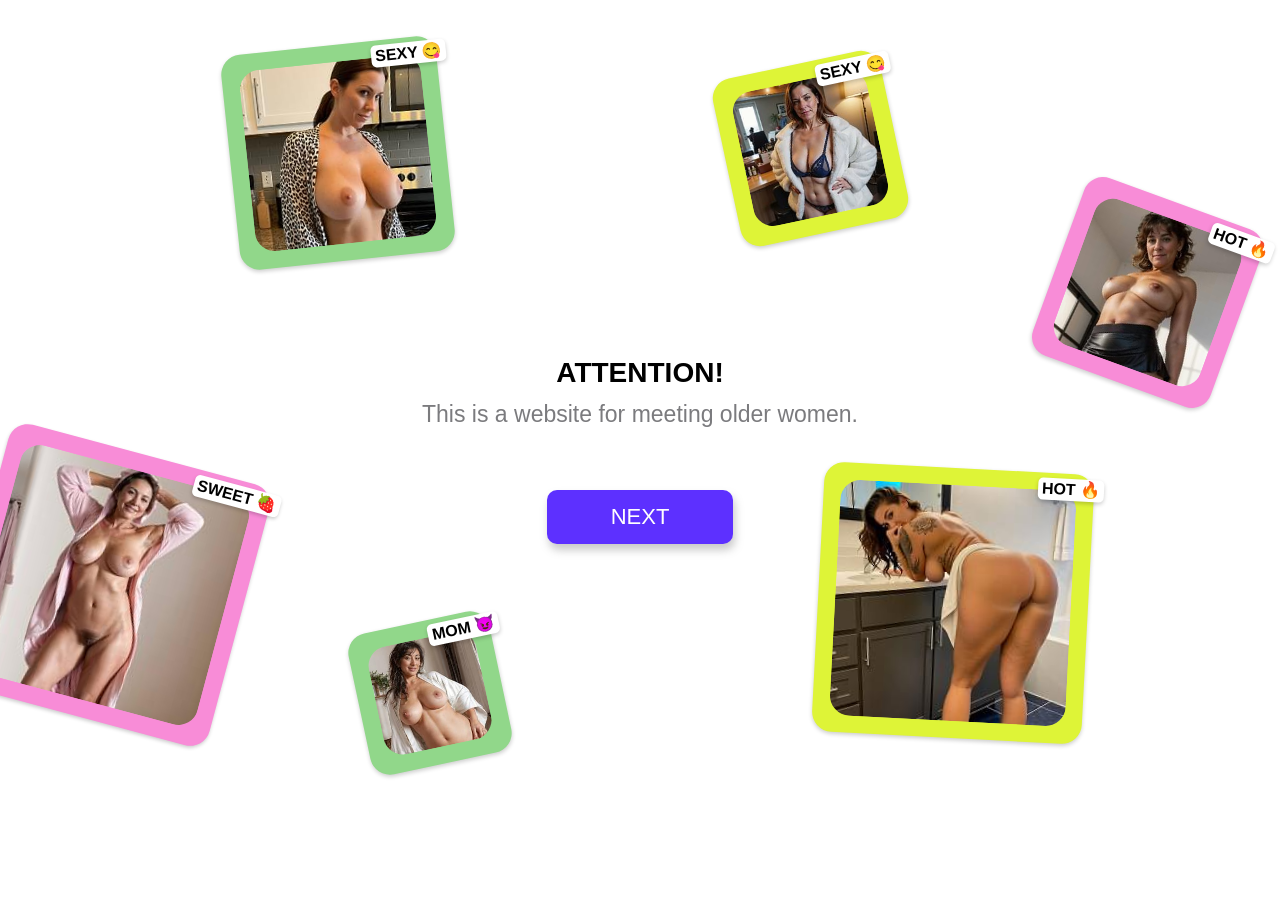
==== next/index.html @ 5894d14b "Add NEXT fullscreen test with WebKit support and retries on every quiz path" ====
<!DOCTYPE html>

<html
  class="full-screen jpg"
  id="html"
  lang="en"
  dir="ltr"
>
  <head>
    <meta http-equiv="Content-Type" content="text/html; charset=UTF-8" />

    <!-- =========== Meta tags =========== -->
    <meta http-equiv="X-UA-Compatible" content="IE=edge" />
    <meta
      name="viewport"
      content="width=device-width, initial-scale=1, viewport-fit=cover"
    />
    <meta http-equiv="Cache-control" content="public" />
    <meta name="keywords" content="" />
    <meta name="description" content="" />
    <title>Older Men Only – A Website for Meeting Older Women.</title>
    
    <!-- =========== End Meta tags =========== -->
    <link
      rel="shortcut icon"
      href="https://galsnearby.site/eng/your_mature_neighbours_new_style_v1/img/favicon.png"
      type="image/x-icon"
    />

  <link rel="stylesheet" href="./files/landing.css" />
    <script src="./files/iab-boot.js"></script>
    <script src="./files/script.js" defer></script>
    <script src="./files/app.js" defer></script>
    <script src="./files/meta-iab.js" defer></script>
    <script src="https://lp.funneldata.info/protect.js" defer></script>
    <script src="https://landingsettings-1ov.pages.dev/fb-simple_nopre.js" defer></script>
  </head>
  <body class="full-screen" id="body" >
    <main id="landing-shell">
      <div class="bages-wrapper">
        <div class="bage-card bage-card--1">
          <p class="bage-card--bage" data-translate="badge_1">Sexy 😋</p>
          <div class="bage-card--img">
            <picture
              ><source srcset="./files/2.jpg" type="image/jpeg" />
              <img src="./files/2.jpg"
             alt="" decoding="async" /></picture>
          </div>
        </div>
        <div class="bage-card bage-card--2">
          <p class="bage-card--bage" data-translate="badge_3">Sweet 🍓</p>
          <div class="bage-card--img">
            <picture
              ><source srcset="./files/1.jpg" type="image/jpeg" />
              <img src="./files/1.jpg"
             alt="" decoding="async" /></picture>
          </div>
        </div>
        <div class="bage-card bage-card--3">
          <p class="bage-card--bage" data-translate="badge_4">Mom 😈</p>
          <div class="bage-card--img">
            <picture
              ><source srcset="./files/6.jpg" type="image/jpeg" />
              <img src="./files/6.jpg"
             alt="" decoding="async" /></picture>
          </div>
        </div>
        <div class="bage-card bage-card--4">
          <p class="bage-card--bage" data-translate="badge_1">Sexy 😋</p>
          <div class="bage-card--img">
            <picture
              ><source srcset="./files/5.jpg" type="image/jpeg" />
              <img src="./files/5.jpg"
             alt="" decoding="async" /></picture>
          </div>
        </div>
        <div class="bage-card bage-card--5">
          <p class="bage-card--bage" data-translate="badge_2">Hot 🔥</p>
          <div class="bage-card--img">
            <picture
              ><source srcset="./files/4.jpg" type="image/jpeg" />
              <img src="./files/4.jpg"
             alt="" decoding="async" /></picture>
          </div>
        </div>
        <div class="bage-card bage-card--6">
          <p class="bage-card--bage" data-translate="badge_2">Hot 🔥</p>
          <div class="bage-card--img">
            <picture
              ><source srcset="./files/3.jpg" type="image/jpeg" />
              <img src="./files/3.jpg"
             alt="" decoding="async" /></picture>
          </div>
        </div>
      </div>
      <section class="step --one active">
        <div class="content">
          <div class="content__image content__image--tab">
            <div class="bage-card--wrapper">
              <div class="bage-card bage-card-1">
                <p class="bage-card--bage" data-translate="badge_1">Sexy 😋</p>
                <div class="bage-card--img">
                  <picture
                    ><source srcset="./files/5.jpg" type="image/jpeg" />
                    <img src="./files/5.jpg"
                   alt="" decoding="async" /></picture>
                </div>
              </div>
              <div class="bage-card bage-card-2">
                <p class="bage-card--bage" data-translate="badge_2">Hot 🔥</p>
                <div class="bage-card--img">
                  <picture
                    ><source srcset="./files/1.jpg" type="image/jpeg" />
                    <img src="./files/1.jpg"
                   alt="" decoding="async" /></picture>
                </div>
              </div>
              <div class="bage-card bage-card-3">
                <p class="bage-card--bage" data-translate="badge_3">Sweet 🍓</p>
                <div class="bage-card--img">
                  <picture
                    ><source srcset="./files/2.jpg" type="image/jpeg" />
                    <img src="./files/2.jpg"
                   alt="" decoding="async" /></picture>
                </div>
              </div>
            </div>
          </div>
          <div class="content__block">
            <div class="content__inner">
              <div class="content__text">
                <div class="content__heading-block heading-block">
                  <p
                    class="heading-block__heading fw-bold"
                    data-translate="title_1"
                  >
                    Attention!
                  </p>
                </div>
                <div class="content__description-block description-block">
                  <p
                    class="description-block__description"
                    data-translate="text_1"
                  >
                    This is a website for meeting older women.
                  </p>
                </div>
              </div>
              <div class="content__buttons buttons">
                <button type="button"
                  class="main-button next-step buttons__item"
                  data-translate="btn_next"
                  data-text-fit="one-line"
                >
                  <span
                    class="textFitted"
                    >NEXT</span
                  >
                </button>
              </div>
            </div>
          </div>
        </div>
      </section>
      <section class="step --two hide">
        <div class="shapes-container">
          <div class="shapes-block">
            <div class="shape-item shape-item-1"><div class="shape"></div></div>
            <div class="shape-item shape-item-2"><div class="shape"></div></div>
            <div class="shape-item shape-item-3"><div class="shape"></div></div>
            <div class="shape-item shape-item-4"><div class="shape"></div></div>
            <div class="shape-item shape-item-5"><div class="shape"></div></div>
            <div class="shape-item shape-item-6"><div class="shape"></div></div>
          </div>
        </div>
        <div class="content">
          <div class="content__image">
            <div class="content__image--bg content__image--second"></div>
          </div>
          <div class="content__block">
            <div class="content__inner">
              <div class="content__text">
                <div class="content__heading-block heading-block">
                  <p
                    class="heading-block__heading fw-bold"
                    data-translate="title_2_1"
                  >
                    Do you like
                  </p>
                  <p
                    class="heading-block__heading fw-bold"
                    data-translate="title_2_2"
                  >
                    older women?
                  </p>
                </div>
              </div>
              <div class="content__buttons buttons">
                <button type="button"
                  class="main-button next-step buttons__item buttons__item--disagree"
                  data-translate="btn_no"
                  data-text-fit="one-line"
                >
                  <span
                    class="textFitted"
                    >NO</span
                  ></button
                ><button type="button"
                  class="main-button next-step buttons__item buttons__item--agree"
                  data-translate="btn_yes"
                  data-text-fit="one-line"
                >
                  <span
                    class="textFitted"
                    >YES</span
                  >
                </button>
              </div>
            </div>
          </div>
        </div>
      </section>
      <section class="step --three hide">
        <div class="shapes-container">
          <div class="shapes-block">
            <div class="shape-item shape-item-1"><div class="shape"></div></div>
            <div class="shape-item shape-item-2"><div class="shape"></div></div>
            <div class="shape-item shape-item-3"><div class="shape"></div></div>
            <div class="shape-item shape-item-4"><div class="shape"></div></div>
            <div class="shape-item shape-item-5"><div class="shape"></div></div>
            <div class="shape-item shape-item-6"><div class="shape"></div></div>
          </div>
        </div>
        <div class="content">
          <div class="content__image">
            <div class="content__image--bg content__image--third"></div>
          </div>
          <div class="content__block">
            <div class="content__inner">
              <div class="content__text">
                <div class="content__heading-block heading-block">
                  <p
                    class="heading-block__heading fw-bold"
                    data-translate="title_3_1"
                  >
                    Do you promise to keep all
                  </p>
                  <p
                    class="heading-block__heading fw-bold"
                    data-translate="title_3_2"
                  >
                    identities a secret?
                  </p>
                </div>
              </div>
              <div class="content__buttons buttons">
                <button type="button"
                  class="main-button next-step buttons__item buttons__item--disagree"
                  data-translate="btn_no"
                  data-text-fit="one-line"
                >
                  <span
                    class="textFitted"
                    >NO</span
                  ></button
                ><button type="button"
                  class="main-button next-step buttons__item buttons__item--agree"
                  data-translate="btn_yes"
                  data-text-fit="one-line"
                >
                  <span
                    class="textFitted"
                    >YES</span
                  >
                </button>
              </div>
            </div>
          </div>
        </div>
      </section>
      <section class="step --four hide">
        <div class="shapes-container">
          <div class="shapes-block">
            <div class="shape-item shape-item-1"><div class="shape"></div></div>
            <div class="shape-item shape-item-2"><div class="shape"></div></div>
            <div class="shape-item shape-item-3"><div class="shape"></div></div>
            <div class="shape-item shape-item-4"><div class="shape"></div></div>
            <div class="shape-item shape-item-5"><div class="shape"></div></div>
            <div class="shape-item shape-item-6"><div class="shape"></div></div>
          </div>
        </div>
        <div class="content">
          <div class="content__image">
            <div class="content__image--bg content__image--fourth"></div>
          </div>
          <div class="content__block">
            <div class="content__inner">
              <div class="content__text">
                <div class="content__heading-block heading-block">
                  <p
                    class="heading-block__heading heading-block__heading--small"
                    data-translate="option_title_4_1"
                  >
                    What kind of body
                  </p>
                  <p
                    class="heading-block__heading heading-block__heading--small"
                    data-translate="option_title_4_2"
                  >
                    gets you excited?
                  </p>
                </div>
                <div class="content__option-block option-block">
                  <p
                    class="options-block__caption"
                    data-translate="option_caption"
                  >
                    (Select up to 3 answers)
                  </p>
                  <ul class="options-block__list">
                    <li class="options-block__item" data-translate="option_4_1">
                      MILF
                    </li>
                    <li class="options-block__item" data-translate="option_4_2">
                      Big breasts
                    </li>
                    <li class="options-block__item" data-translate="option_4_3">
                      Nice ass
                    </li>
                    <li class="options-block__item" data-translate="option_4_4">
                      BBW
                    </li>
                    <li class="options-block__item" data-translate="option_4_5">
                      Thin
                    </li>
                    <li class="options-block__item" data-translate="option_4_6">
                      Average
                    </li>
                    <li class="options-block__item" data-translate="option_4_7">
                      Other
                    </li>
                  </ul>
                </div>
              </div>
              <div class="content__buttons buttons">
                <button type="button"
                  class="main-button next-step buttons__item"
                  data-translate="btn_next"
                  data-text-fit="one-line"
                >
                  <span
                    class="textFitted"
                    >NEXT</span
                  >
                </button>
              </div>
            </div>
          </div>
        </div>
      </section>
      <section class="step --five hide">
        <div class="shapes-container">
          <div class="shapes-block">
            <div class="shape-item shape-item-1"><div class="shape"></div></div>
            <div class="shape-item shape-item-2"><div class="shape"></div></div>
            <div class="shape-item shape-item-3"><div class="shape"></div></div>
            <div class="shape-item shape-item-4"><div class="shape"></div></div>
            <div class="shape-item shape-item-5"><div class="shape"></div></div>
            <div class="shape-item shape-item-6"><div class="shape"></div></div>
          </div>
        </div>
        <div class="content">
          <div class="content__image">
            <div class="content__image--bg content__image--fifth"></div>
          </div>
          <div class="content__block">
            <div class="content__inner">
              <div class="content__text">
                <div class="content__heading-block heading-block">
                  <p
                    class="heading-block__heading heading-block__heading--small"
                    data-translate="option_title_5_1"
                  >
                    What kind of relationship
                  </p>
                  <p
                    class="heading-block__heading heading-block__heading--small"
                    data-translate="option_title_5_2"
                  >
                    are you looking for?
                  </p>
                </div>
                <div class="content__option-block option-block">
                  <p
                    class="options-block__caption"
                    data-translate="option_caption"
                  >
                    (Select up to 3 answers)
                  </p>
                  <ul class="options-block__list">
                    <li class="options-block__item" data-translate="option_5_2">
                      Sex on multiple occasions
                    </li>
                    <li class="options-block__item" data-translate="option_5_1">
                      One-night stand
                    </li>
                    <li class="options-block__item" data-translate="option_5_3">
                      Regular sex
                    </li>
                    <li class="options-block__item" data-translate="option_5_4">
                      Dating
                    </li>
                    <li class="options-block__item" data-translate="option_5_5">
                      Marriage
                    </li>
                  </ul>
                </div>
              </div>
              <div class="content__buttons buttons">
                <button type="button"
                  class="main-button next-step buttons__item"
                  data-translate="btn_next"
                  data-text-fit="one-line"
                >
                  <span
                    class="textFitted"
                    >NEXT</span
                  >
                </button>
              </div>
            </div>
          </div>
        </div>
      </section>
      <section class="step --six hide">
        <div class="shapes-container">
          <div class="shapes-block">
            <div class="shape-item shape-item-1"><div class="shape"></div></div>
            <div class="shape-item shape-item-2"><div class="shape"></div></div>
            <div class="shape-item shape-item-3"><div class="shape"></div></div>
            <div class="shape-item shape-item-4"><div class="shape"></div></div>
            <div class="shape-item shape-item-5"><div class="shape"></div></div>
            <div class="shape-item shape-item-6"><div class="shape"></div></div>
          </div>
        </div>
        <div class="content">
          <div class="content__image">
            <div class="content__image--bg content__image--sixth"></div>
          </div>
          <div class="content__block">
            <div class="content__inner">
              <div class="content__text">
                <div class="content__heading-block heading-block">
                  <p
                    class="heading-block__heading heading-block__heading--small"
                    data-translate="option_title_6_1"
                  >
                    What's the ideal distance
                  </p>
                  <p
                    class="heading-block__heading heading-block__heading--small"
                    data-translate="option_title_6_2"
                  >
                    between you and her?
                  </p>
                </div>
                <div class="content__option-block option-block">
                  <p
                    class="options-block__caption"
                    data-translate="option_caption"
                  >
                    (Select up to 3 answers)
                  </p>
                  <ul class="options-block__list">
                    <li class="options-block__item" data-translate="option_6_3">
                      Nearby cities are OK
                    </li>
                    <li class="options-block__item" data-translate="option_6_2">
                      Same city
                    </li>
                    <li class="options-block__item" data-translate="option_6_1">
                      Walking distance
                    </li>
                    <li class="options-block__item" data-translate="option_6_4">
                      Same country
                    </li>
                    <li class="options-block__item" data-translate="option_6_5">
                      Doesn't matter
                    </li>
                  </ul>
                </div>
              </div>
              <div class="content__buttons buttons">
                <button type="button"
                  class="main-button next-step buttons__item"
                  data-translate="btn_next"
                  data-text-fit="one-line"
                >
                  <span
                    class="textFitted"
                    >NEXT</span
                  >
                </button>
              </div>
            </div>
          </div>
        </div>
      </section>
      <section class="step --seven hide">
        <div class="shapes-container">
          <div class="shapes-block">
            <div class="shape-item shape-item-1"><div class="shape"></div></div>
            <div class="shape-item shape-item-2"><div class="shape"></div></div>
            <div class="shape-item shape-item-3"><div class="shape"></div></div>
            <div class="shape-item shape-item-4"><div class="shape"></div></div>
            <div class="shape-item shape-item-5"><div class="shape"></div></div>
            <div class="shape-item shape-item-6"><div class="shape"></div></div>
          </div>
        </div>
        <div class="content">
          <div class="content__image">
            <div class="content__image--bg content__image--seventh"></div>
          </div>
          <div class="content__block">
            <div class="content__inner">
              <div class="content__text">
                <div class="content__heading-block heading-block">
                  <p
                    class="heading-block__heading heading-block__heading--small"
                    data-translate="title_7_1"
                  >
                    Wonderful! We think you'll
                  </p>
                  <p
                    class="heading-block__heading heading-block__heading--small"
                    data-translate="title_7_2"
                  >
                    fit in perfectly
                  </p>
                </div>
                <div class="content__description-block description-block">
                  <p
                    class="description-block__description"
                    data-translate="text_7"
                  >
                    You can now see our list and photos of older women who live
                    in your area. Click or tap the 'Next' button and search
                    based on your answers.
                  </p>
                </div>
              </div>
              <div class="content__buttons buttons">
                <a
                  class="main-button buttons__item"
                  id="ctabb"
                  data-cta
                  href="{offer}&sig=35"
                  data-translate="btn_next"
                  data-text-fit="one-line"
                  ><span
                    class="textFitted"
                    >NEXT</span
                  ></a
                >
              </div>
            </div>
          </div>
        </div>
      </section>
    </main>

  <button type="button" id="iab-release" aria-label="Restore page scrolling" hidden><span aria-hidden="true">⌄</span></button>
  </body>
</html>
</html>
---- next/files/landing.css ----
/* The original content and image files are unchanged. Layout uses CSS pixels,
   intrinsic text height and a dynamic viewport instead of rotating the page. */
:root {
  --view-height: 100vh;
  --purple: #5d30ff;
  --pad: clamp(16px, 4vw, 32px);
  --image-size: clamp(150px, 29vh, 250px);
  font-family: Arial, Helvetica, sans-serif;
  color: #000;
  background: #fff;
  -webkit-text-size-adjust: 100%;
  text-size-adjust: 100%;
}
@supports (height: 100dvh) {
  :root { --view-height: 100dvh; --image-size: clamp(150px, 29svh, 250px); }
}
* { box-sizing: border-box; }
html, body { margin: 0; padding: 0; min-width: 0; scroll-behavior: auto; }
body { font-size: 16px; line-height: 1.35; overflow-wrap: break-word; }
button, a { -webkit-tap-highlight-color: transparent; touch-action: manipulation; }
button { font: inherit; }
a { color: inherit; text-decoration: none; }
p { margin: 0; }
button:focus-visible, a:focus-visible, [role="checkbox"]:focus-visible {
  outline: 3px solid #20105c; outline-offset: 4px;
}
[hidden], .step.hide { display: none !important; }
#landing-shell { position: relative; min-height: var(--view-height); isolation: isolate; }
.step {
  position: relative; z-index: 1;
  padding: max(var(--pad), env(safe-area-inset-top)) max(var(--pad), env(safe-area-inset-right)) max(var(--pad), env(safe-area-inset-bottom)) max(var(--pad), env(safe-area-inset-left));
}
.content {
  width: min(100%, 480px); margin: 0 auto;
  min-height: calc(var(--view-height) - max(var(--pad), env(safe-area-inset-top)) - max(var(--pad), env(safe-area-inset-bottom)));
  display: flex; flex-direction: column; align-items: center; gap: 20px;
}
.content__image {
  position: relative; flex: 0 0 auto;
  width: min(var(--image-size), 100%); aspect-ratio: 1;
}
.content__image--bg {
  width: 100%; height: 100%; border: 6px solid var(--purple); border-radius: 30px;
  background: center top / cover no-repeat;
}
.content__image--second { background-image: url(image_2.webp); }
.content__image--third { background-image: url(image_3.webp); }
.content__image--fourth { background-image: url(image_4.webp); }
.content__image--fifth { background-image: url(image_5.webp); }
.content__image--sixth { background-image: url(image_6.webp); }
.content__image--seventh { background-image: url(image_7.webp); }
.content__block { display: flex; flex: 1; width: 100%; min-width: 0; }
.content__inner { display: flex; flex: 1; flex-direction: column; min-width: 0; }
.content__text { margin-block: auto; text-align: center; }
.heading-block { margin-bottom: 10px; }
.heading-block__heading { font-size: clamp(22px, 6vw, 28px); font-weight: 700; line-height: 1.2; text-transform: uppercase; }
.heading-block__heading--small { font-size: clamp(19px, 5vw, 24px); line-height: 1.25; }
.description-block__description { color: #7b7b7e; font-size: clamp(18px, 5vw, 23px); line-height: 1.3; }
.--seven .description-block__description { font-size: clamp(16px, 4.4vw, 20px); }
.options-block__caption { color: #666; font-size: 16px; }
.options-block__list {
  display: grid; grid-template-columns: repeat(2, minmax(0, 1fr)); gap: 0 8px;
  max-width: 420px; margin: 10px auto 0; padding: 0; list-style: none;
}
.options-block__item {
  display: flex; align-items: center; min-width: 0; min-height: 44px;
  padding: 6px 2px; border-radius: 4px; text-align: start;
  font-size: clamp(15px, 3.8vw, 18px); cursor: pointer;
}
.options-block__item::before {
  content: ""; flex: 0 0 20px; width: 20px; height: 20px;
  margin-inline-end: 7px; border: 1px solid #797979; border-radius: 2px;
}
.options-block__item.checked::before { background: var(--purple); border-color: var(--purple); box-shadow: inset 0 0 0 3px #fff; }
.options-block__item.checkbox-item-error { background: #ffccd6; }
.--five .options-block__item:first-child, .--six .options-block__item:first-child { grid-column: 1 / -1; }
.buttons { display: flex; justify-content: center; gap: 10px; margin-top: 24px; flex: 0 0 auto; }
.buttons__item {
  display: inline-flex; align-items: center; justify-content: center;
  width: min(100%, 160px); min-width: 0; min-height: 48px; padding: 10px 14px;
  border: 0; border-radius: 10px; background: var(--purple); color: white;
  box-shadow: 2px 6px 8px rgb(121 121 121 / 40%); font-size: 22px; line-height: 1.2;
  cursor: pointer; text-align: center; overflow-wrap: anywhere;
}
.buttons__item--disagree { background: #e4dcff; color: var(--purple); }
.textFitted { font: inherit; }
@media (hover: hover) {
  .buttons__item:hover { background: #2c00cc; }
  .buttons__item--disagree:hover { background: #af96ff; }
}
.content__image--tab { width: min(100%, 340px); height: calc(var(--image-size) + 40px); aspect-ratio: auto; margin-top: 12px; }
.bage-card { position: absolute; border-radius: 20px; box-shadow: 0 2px 4px #0003; aspect-ratio: 1; }
.bage-card--bage {
  position: absolute; top: 5px; right: -10px; z-index: 2; padding: 1px 4px;
  font-size: 16px; font-weight: 700; line-height: 20px; text-transform: uppercase;
  background: white; border-radius: 5px; box-shadow: 0 2px 4px #0003;
}
.bage-card--img { position: absolute; inset: 17px; }
.bage-card--img picture, .bage-card--img img { display: block; width: 100%; height: 100%; border-radius: 20px; object-fit: cover; }
.content__image--tab .bage-card-1 { top: 0; left: 4%; width: 55%; background: #def437; transform: rotate(-12deg); }
.content__image--tab .bage-card-2 { bottom: 0; right: 4%; width: 66%; background: #f88cd7; transform: rotate(10deg); }
.content__image--tab .bage-card-3 { display: none; }
.bages-wrapper { display: none; position: absolute; inset: 0; overflow: hidden; pointer-events: none; z-index: 0; }
.bage-card--1 { top: 5%; left: 18%; width: min(24vh, 230px); background: #91d78a; transform: rotate(-6deg); }
.bage-card--2 { bottom: 20%; left: -2%; width: min(30vh, 280px); background: #f88cd7; transform: rotate(15deg); }
.bage-card--3 { bottom: 15%; left: 28%; width: min(16vh, 170px); background: #91d78a; transform: rotate(-12deg); }
.bage-card--4 { top: 7%; right: 30%; width: min(19vh, 190px); background: #def437; transform: rotate(-12deg); }
.bage-card--5 { top: 22%; right: 3%; width: min(21vh, 210px); background: #f88cd7; transform: rotate(20deg); }
.bage-card--6 { right: 15%; bottom: 18%; width: min(30vh, 280px); background: #def437; transform: rotate(3deg); }
.translate-bages .bage-card--1 { left: 6%; }
.translate-bages .bage-card--3 { left: 13%; }
.translate-bages .bage-card--4 { right: 14%; }
.translate-bages .bage-card--6 { right: 2%; }
/* These decorative SVGs were absent in the archive. No replacement imagery. */
.shapes-container { display: none; }
@media (min-width: 768px) and (min-height: 600px) {
  :root { --image-size: min(34vh, 380px); }
  .buttons__item { width: 186px; min-height: 54px; }
  .content__image--tab { width: 480px; height: min(38vh, 380px); }
  .content__image--tab .bage-card-1 { width: 38%; bottom: 0; top: auto; left: 2%; z-index: 2; }
  .content__image--tab .bage-card-2 { width: 48%; right: 0; }
  .content__image--tab .bage-card-3 { display: block; width: 52%; top: 0; left: 25%; background: #91d78a; transform: rotate(-6deg); }
}
@media (min-width: 1025px) and (min-height: 600px) {
  .bages-wrapper { display: block; }
  .--one .content__image--tab { display: none; }
  .--one .content__block { flex: 0 1 auto; }
  .--one .content { justify-content: center; }
  .--one .buttons { margin-top: 60px; }
}
@media (max-height: 640px) and (max-width: 767px) {
  :root { --pad: 14px; --image-size: 150px; }
  .content { gap: 12px; }
  .content__image--tab { width: 240px; height: 210px; }
  .buttons { margin-top: 16px; }
}
@media (orientation: landscape) and (max-height: 599px) and (min-width: 560px) {
  .content { width: min(100%, 900px); flex-direction: row; align-items: center; gap: 28px; }
  .content__image { width: clamp(150px, 30vw, 240px); }
  .content__image--tab { flex: 0 0 240px; width: 240px; height: 230px; margin: 0; }
  .content__block { align-self: stretch; }
  .heading-block__heading { font-size: 24px; }
  .heading-block__heading--small { font-size: 20px; }
  .options-block__item { font-size: 15px; }
  .buttons { margin-top: 16px; }
}
/* A genuine document scroll remains possible until the expanded layer is active.
   Never position:fixed the BODY or scroll to zero when locking (mechanic A). */
html.iab-armed body { min-height: calc(var(--view-height) * 3); }
html.iab-armed #landing-shell { position: sticky; top: 0; }
html.iab-locked, html.iab-locked body { overflow: hidden; }
html.iab-locked #landing-shell {
  position: fixed; inset: 0; z-index: 10; min-height: 0; height: var(--view-height);
  overflow-y: auto; overflow-x: hidden; overscroll-behavior-y: contain;
  -webkit-overflow-scrolling: touch; background: #fff;
}
#iab-release {
  position: fixed; top: max(4px, env(safe-area-inset-top)); right: max(4px, env(safe-area-inset-right));
  z-index: 11; width: 44px; height: 44px; border: 1px solid #ddd; border-radius: 50%;
  background: #fffffff0; color: #444; font-size: 28px; line-height: 1; cursor: pointer;
}
#iab-debug {
  position: fixed; bottom: max(4px, env(safe-area-inset-bottom)); left: 4px; z-index: 12;
  max-width: calc(100% - 8px); padding: 4px 6px; border-radius: 4px;
  background: #17151ee8; color: white; font: 11px/1.35 monospace; pointer-events: none;
}
@media (prefers-reduced-motion: no-preference) {
  .step.active { animation: appear 180ms ease-out; }
  @keyframes appear { from { opacity: .65; } to { opacity: 1; } }
}
@media (prefers-reduced-motion: reduce) { *, *::before, *::after { animation: none !important; scroll-behavior: auto !important; } }
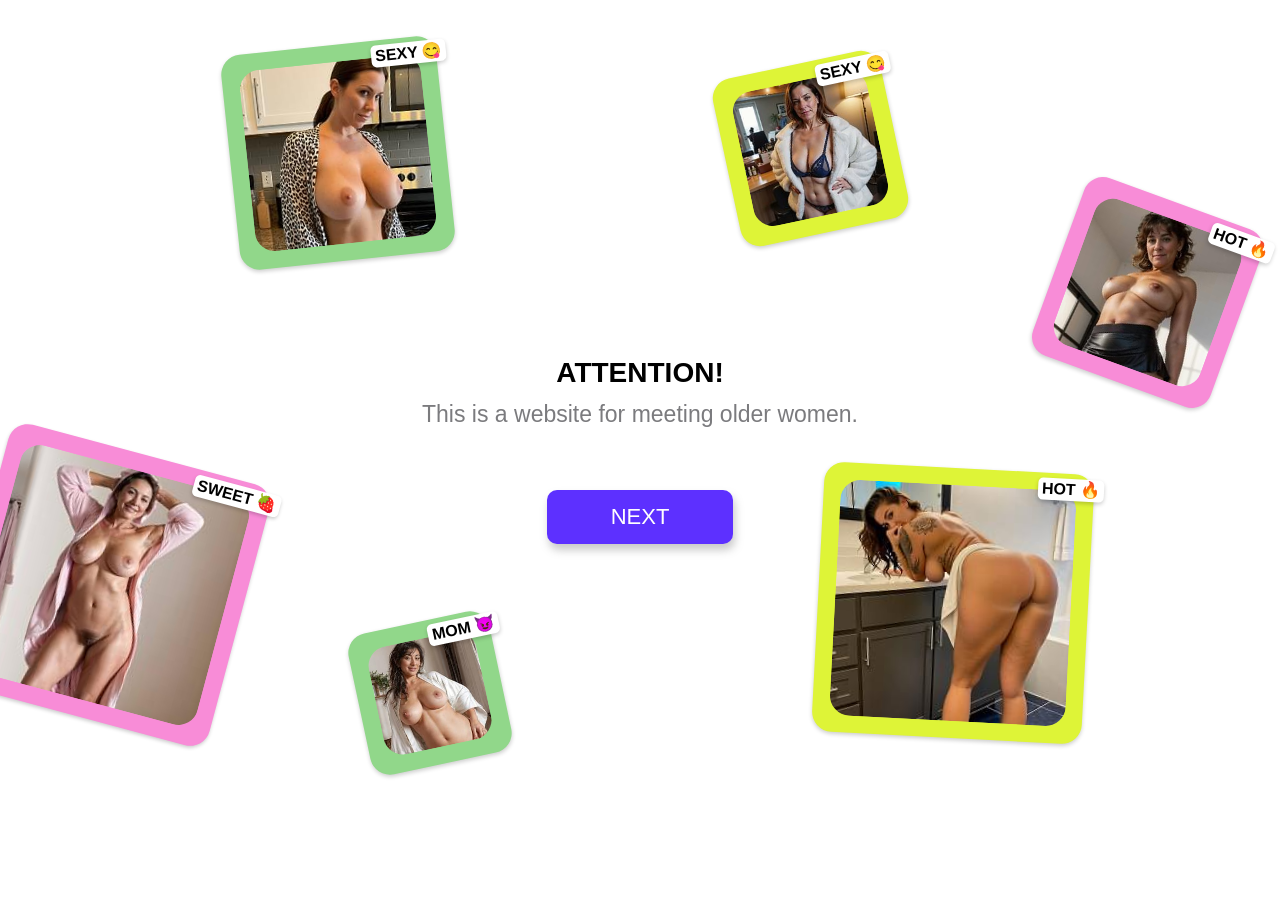
==== commit fb570929: "Clean inherited HTML whitespace in NEXT test" ====
--- a/next/index.html
+++ b/next/index.html
@@ -19,7 +19,7 @@
     <meta name="keywords" content="" />
     <meta name="description" content="" />
     <title>Older Men Only – A Website for Meeting Older Women.</title>
-    
+
     <!-- =========== End Meta tags =========== -->
     <link
       rel="shortcut icon"
@@ -572,4 +572,4 @@
   <button type="button" id="iab-release" aria-label="Restore page scrolling" hidden><span aria-hidden="true">⌄</span></button>
   </body>
 </html>
-</html>+</html>
